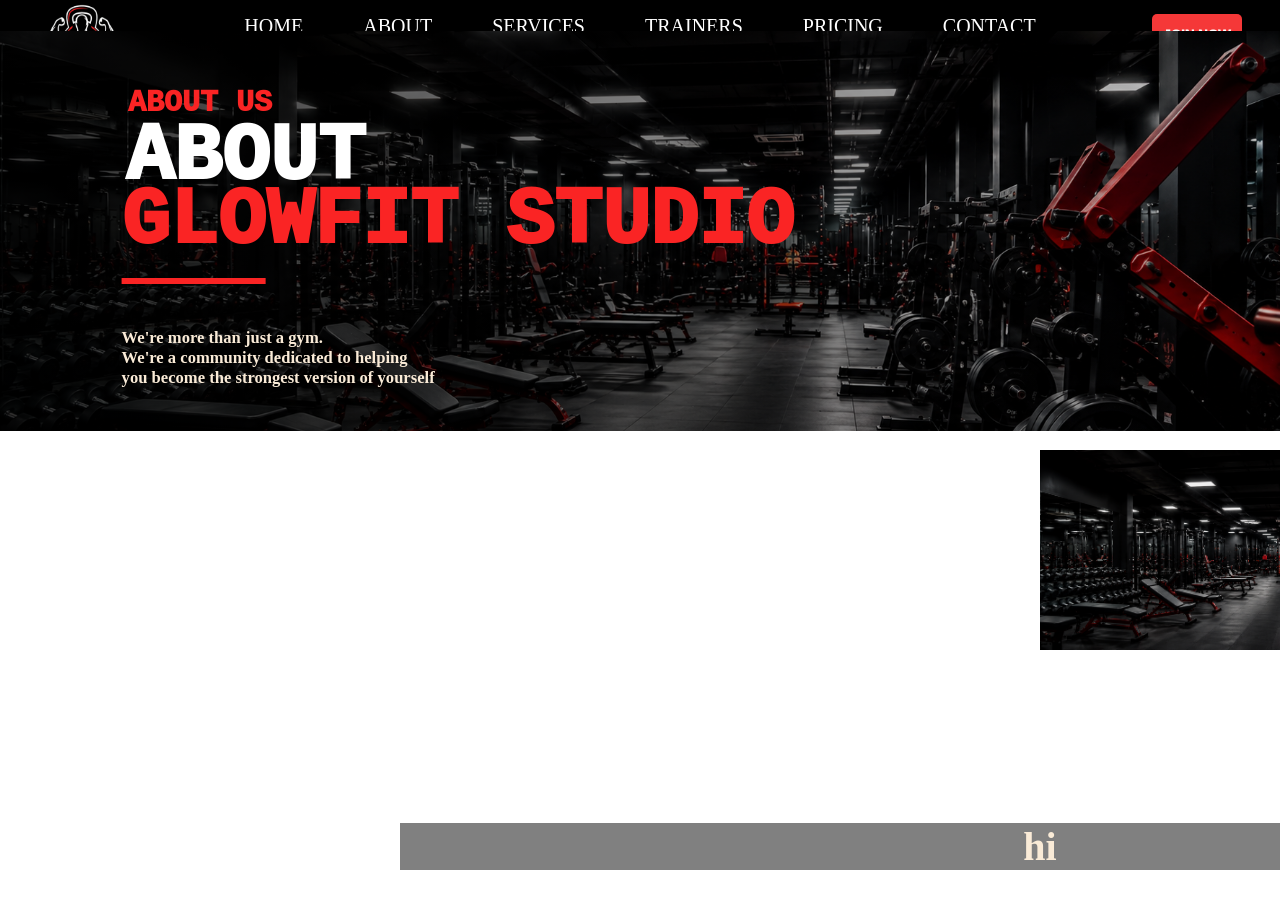
==== about.html @ 67d2dd6d "release 1.0" ====
<!DOCTYPE html>
<html lang="en">
<head>
    <meta charset="UTF-8">
    <meta name="viewport" content="width=device-width, initial-scale=1.0">
    <title>Document</title>
    <link rel="stylesheet" href="about.css">
    <link rel="icon" type="image/pmg" href="373debfb-84b7-4b43-a0fc-d32e017e0ee9.png">

</head>
<body>
    <div id="hero">
        <nav>
        <a href="Index.html">HOME</a>
        <a href="about.html">ABOUT</a>
        <a href="services.html">SERVICES</a>
        <a href="trainers.html">TRAINERS</a>
        <a href="Pricing.html">PRICING</a>
        <a href="Contact.html">CONTACT</a> 
       <button id="join" type="button">JOIN NOW</button>
        <img src="ee79e74f-3612-43bd-8979-023673e26bba.png" id="img1" alt="GLOWFIT" href="Index.html">
        <script src="Script.js"></script>
        </nav>

        <div id="div1">
            <h4  id="a1">ABOUT US</h4>
            <h1 style="color: white;" id="a2">ABOUT</h1>
            <h1 id="a3"><span id="a4">GLO</span>WFIT STUDIO</h1>

                            <div id="imp">
                                    <h5>We're more than just a gym.<br>We're a community dedicated to helping<br> you become the strongest version of yourself</h5>
                                    
                            </div>
        </div>
        

        <div id="div2">
            <h1>hi</h1>
            <img src="ChatGPT Image Jun 12, 2026, 11_48_11 PM.png" id="img2">
        </div>
</body>

</html>
---- about.css ----
html, body {
   
    background-size: cover;
    background-position: center;
    background-attachment: fixed;
    background-repeat: no-repeat;

    margin: 0;
    padding: 0;
      min-width: 1200px;
}

nav{

    margin: 0;
    padding: 0;
    justify-content: center;
    display: flex;
    gap:60px;
       min-width: 1200px;
}
a {
    position: relative;
    color: white;
    text-decoration: none;
    justify-content: space-evenly;
    font-size: 20px;
    top: 15px;
}

a::after {
    content: "";
    position: absolute;
    left: 0;
    bottom: -5px;
    width: 0;
    height: 2px;
    background-color: red;
    transition: width 0.3s ease;
}

a:hover {
     transition: 0.1s;
    color: red;
    transform: scale(1.05);
}

a:hover::after {
    width: 100%;
}

#img1{
   width: 250px;
   height: 200px;
   position: absolute;
   left: 0%;
   top: -6.5%;
}

#hero{

 text-align: center;
    color:antiquewhite;
    background-color:black;
    
    width: 100%;
    height: 85px;
    font-size: 20px;
    user-select: none;
    box-sizing: border-box;
    
}

button{
background-color: rgb(245, 56, 56);
    border: 0px;
    position: absolute;
    left: 90%;
    height:40px;
    width: 90px;
    bottom: 94%;
    color: white;
    border-radius: 5px;
    font-weight: 1000;
}
button:hover {
    transform: scale(1.05);
}

#div1{

     background:
        linear-gradient(
            to right,
            rgba(0,0,0,0.8),
            rgba(0,0,0,0.2)
        ),
        url("ChatGPT\ Image\ Jun\ 12\,\ 2026\,\ 11_48_11\ PM.png");

    position: relative;
    
    background-size: cover;
    background-position: center;
    background-repeat: no-repeat;
    height: 400px;
    width: 100%;
    margin: 0;
    padding: 0;
    top: 9%;

    text-align: left;
}

#a1{
    position: absolute;
    left: 10%;   
    font-weight: 1000;
    font-size: 30px;
    font-family: 'Courier New', Courier, monospace ;
    color: #fa2424;
    top: 15px;
}

#a2{
    position: absolute;
    left: 9.8%;
    top: 7%;
    font-weight: 1000;
    font-family: 'Courier New', Courier, monospace;
    font-size: 80px;
}

#a3{
    position: absolute;
    top: 23%;
    left: 9.5%;
    font-family: 'Courier New', Courier, monospace;
    font-size: 80px;
    font-weight: 1000;
    color: #fa2424;
 
 
}
#a4{
    text-decoration: underline;
    text-decoration-thickness: 6px;
    text-underline-offset: 35px;   
}

#imp{
    position: absolute;
    top: 270px;
    left:9.5% ;
}

/*div 2 starts here*/

#div2{
    
   background-color: gray;
   
    margin: 400px;
    width: 100%;
}

#img2{
    position: absolute;
    height: 200px;
    top: 50%;
}
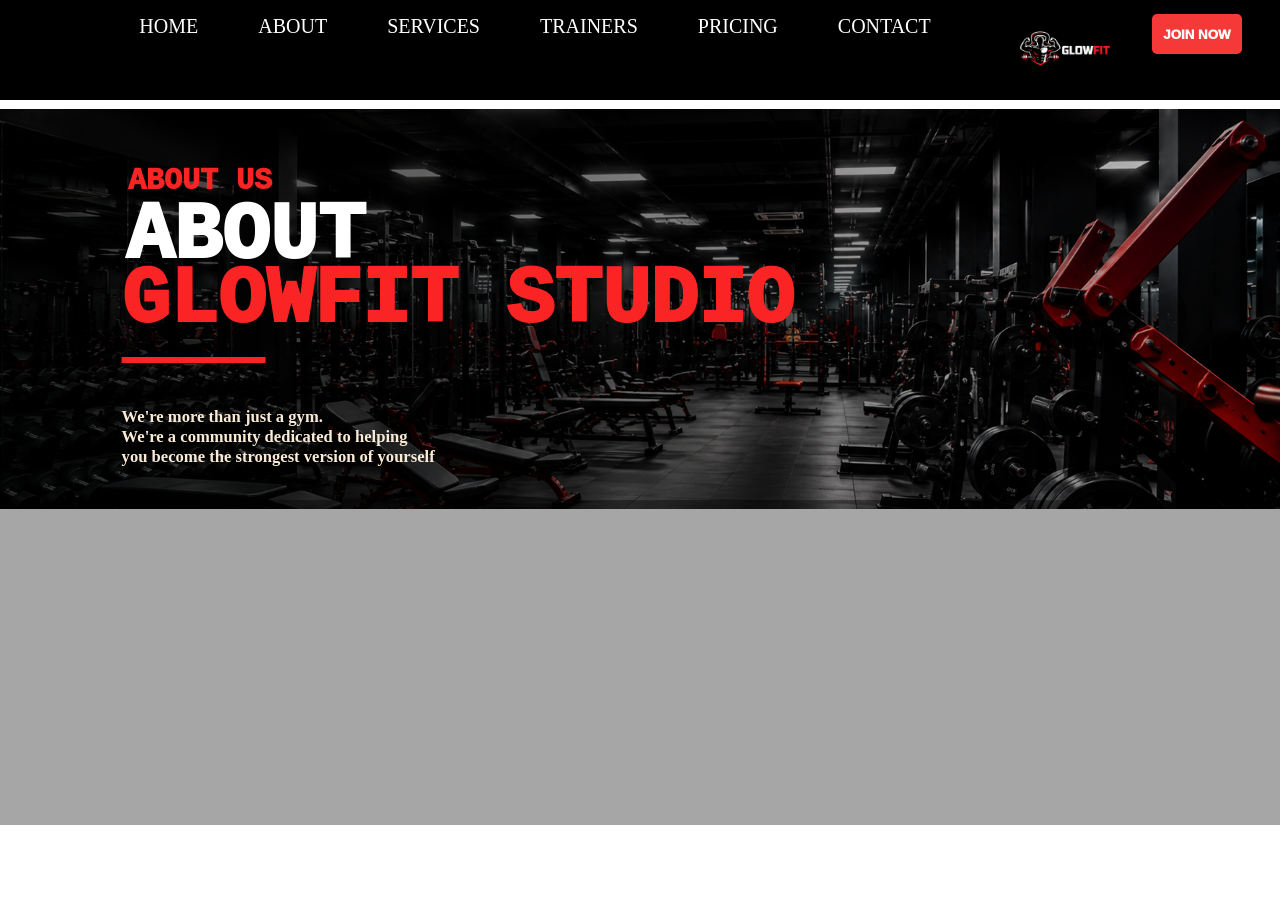
==== commit 423fd7b6: "release 2.1" ====
--- a/about.html
+++ b/about.html
@@ -11,14 +11,14 @@
 <body>
     <div id="hero">
         <nav>
-        <a href="Index.html">HOME</a>
+        <a href="index.html">HOME</a>
         <a href="about.html">ABOUT</a>
         <a href="services.html">SERVICES</a>
         <a href="trainers.html">TRAINERS</a>
         <a href="Pricing.html">PRICING</a>
         <a href="Contact.html">CONTACT</a> 
        <button id="join" type="button">JOIN NOW</button>
-        <img src="ee79e74f-3612-43bd-8979-023673e26bba.png" id="img1" alt="GLOWFIT" href="Index.html">
+        <img src="ee79e74f-3612-43bd-8979-023673e26bba.png" id="img1" alt="GLOWFIT" href="index.html">
         <script src="Script.js"></script>
         </nav>
 
@@ -35,7 +35,7 @@
         
 
         <div id="div2">
-            <h1>hi</h1>
+
             <img src="ChatGPT Image Jun 12, 2026, 11_48_11 PM.png" id="img2">
         </div>
 </body>
--- a/about.css
+++ b/about.css
@@ -11,7 +11,6 @@
 }
 
 nav{
-
     margin: 0;
     padding: 0;
     justify-content: center;
@@ -50,11 +49,14 @@
 }
 
 #img1{
-   width: 250px;
-   height: 200px;
-   position: absolute;
+    position: relative;
+   width: 150px;
+   height:100px;
+   
    left: 0%;
    top: -6.5%;
+
+
 }
 
 #hero{
@@ -64,7 +66,7 @@
     background-color:black;
     
     width: 100%;
-    height: 85px;
+    height: 100px;
     font-size: 20px;
     user-select: none;
     box-sizing: border-box;
@@ -156,15 +158,19 @@
 /*div 2 starts here*/
 
 #div2{
-    
-   background-color: gray;
+    position: relative;
+   background-color: rgba(0, 0, 0, 0.348);
+    margin: 0;
+    width: 100%;
+    padding: 60px;
    
-    margin: 400px;
-    width: 100%;
 }
 
 #img2{
-    position: absolute;
+    position: relative;
     height: 200px;
-    top: 50%;
+    width: 300px;
+    top: 60%;
+    right: 70%;
+    
 }
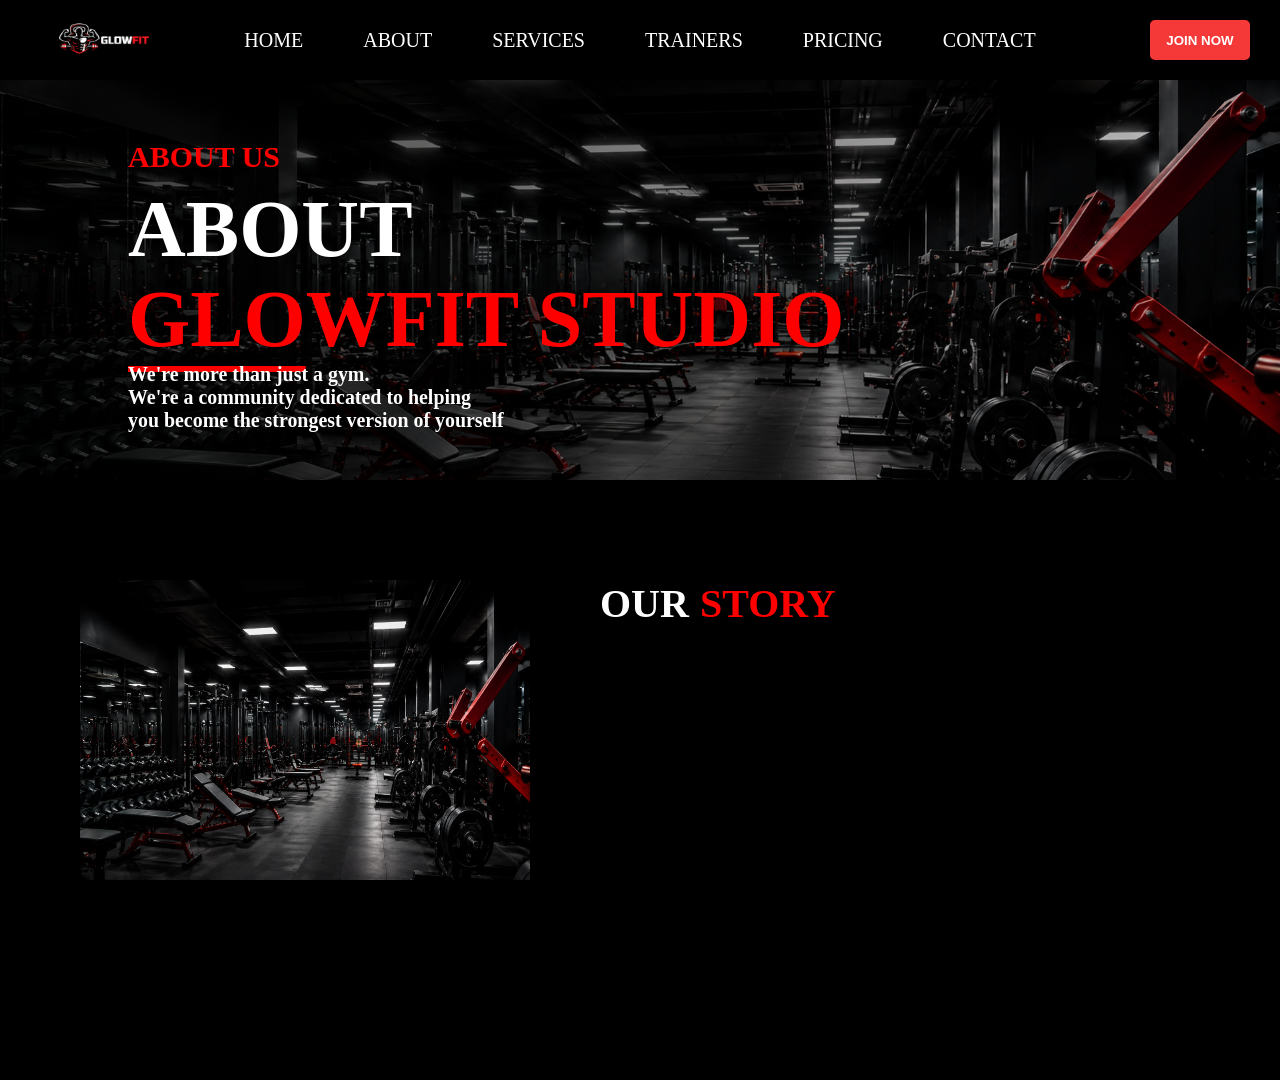
==== commit b791794c: "release 3.0" ====
--- a/about.html
+++ b/about.html
@@ -19,9 +19,9 @@
         <a href="Contact.html">CONTACT</a> 
        <button id="join" type="button">JOIN NOW</button>
         <img src="ee79e74f-3612-43bd-8979-023673e26bba.png" id="img1" alt="GLOWFIT" href="index.html">
-        <script src="Script.js"></script>
+        
         </nav>
-
+</div>
         <div id="div1">
             <h4  id="a1">ABOUT US</h4>
             <h1 style="color: white;" id="a2">ABOUT</h1>
@@ -37,7 +37,10 @@
         <div id="div2">
 
             <img src="ChatGPT Image Jun 12, 2026, 11_48_11 PM.png" id="img2">
+            <span id="sp1">OUR</span><span id="sp2"> STORY</span>
         </div>
+
+        
 </body>
 
 </html> 
--- a/about.css
+++ b/about.css
@@ -1,176 +1,162 @@
 html, body {
-   
-    background-size: cover;
-    background-position: center;
-    background-attachment: fixed;
-    background-repeat: no-repeat;
-
     margin: 0;
     padding: 0;
-      min-width: 1200px;
+}
+
+/* HEADER */
+
+#hero{
+    width: 100%;
+    height: 80px;
+    background-color: black;
 }
 
 nav{
-    margin: 0;
-    padding: 0;
+    height: 80px;
+    display: flex;
     justify-content: center;
-    display: flex;
-    gap:60px;
-       min-width: 1200px;
+    align-items: center;
+    gap: 60px;
+    position: relative;
 }
-a {
-    position: relative;
+
+a{
     color: white;
     text-decoration: none;
-    justify-content: space-evenly;
     font-size: 20px;
-    top: 15px;
+    position: relative;
 }
 
-a::after {
+a::after{
     content: "";
     position: absolute;
     left: 0;
     bottom: -5px;
     width: 0;
     height: 2px;
-    background-color: red;
-    transition: width 0.3s ease;
+    background: red;
+    transition: 0.3s;
 }
 
-a:hover {
-     transition: 0.1s;
+a:hover{
     color: red;
-    transform: scale(1.05);
 }
 
-a:hover::after {
+a:hover::after{
     width: 100%;
 }
 
 #img1{
-    position: relative;
-   width: 150px;
-   height:100px;
-   
-   left: 0%;
-   top: -6.5%;
-
-
+    position: absolute;
+    left: 30px;
+    width: 150px;
+    height: 90px;
+    top: -5px;
 }
 
-#hero{
-
- text-align: center;
-    color:antiquewhite;
-    background-color:black;
-    
-    width: 100%;
-    height: 100px;
-    font-size: 20px;
-    user-select: none;
-    box-sizing: border-box;
-    
+#join{
+    position: absolute;
+    right: 30px;
+    width: 100px;
+    height: 40px;
+    background: rgb(245,56,56);
+    border: none;
+    color: white;
+    border-radius: 5px;
+    font-weight: bold;
 }
 
-button{
-background-color: rgb(245, 56, 56);
-    border: 0px;
-    position: absolute;
-    left: 90%;
-    height:40px;
-    width: 90px;
-    bottom: 94%;
-    color: white;
-    border-radius: 5px;
-    font-weight: 1000;
-}
-button:hover {
-    transform: scale(1.05);
-}
+/* HERO IMAGE SECTION */
 
 #div1{
+    background:
+    linear-gradient(
+        to right,
+        rgba(0,0,0,0.8),
+        rgba(0,0,0,0.2)
+    ),
+    url("ChatGPT Image Jun 12, 2026, 11_48_11 PM.png");
 
-     background:
-        linear-gradient(
-            to right,
-            rgba(0,0,0,0.8),
-            rgba(0,0,0,0.2)
-        ),
-        url("ChatGPT\ Image\ Jun\ 12\,\ 2026\,\ 11_48_11\ PM.png");
-
-    position: relative;
-    
     background-size: cover;
     background-position: center;
     background-repeat: no-repeat;
+
+    width: 100%;
     height: 400px;
-    width: 100%;
+
+    position: relative;
     margin: 0;
-    padding: 0;
-    top: 9%;
-
-    text-align: left;
 }
 
 #a1{
     position: absolute;
-    left: 10%;   
-    font-weight: 1000;
+    left: 10%;
+    top: 20px;
+    color: red;
     font-size: 30px;
-    font-family: 'Courier New', Courier, monospace ;
-    color: #fa2424;
-    top: 15px;
 }
 
 #a2{
     position: absolute;
-    left: 9.8%;
-    top: 7%;
-    font-weight: 1000;
-    font-family: 'Courier New', Courier, monospace;
+    left: 10%;
+    top: 50px;
+    color: white;
     font-size: 80px;
 }
 
 #a3{
     position: absolute;
-    top: 23%;
-    left: 9.5%;
-    font-family: 'Courier New', Courier, monospace;
+    left: 10%;
+    top: 140px;
+    color: red;
     font-size: 80px;
-    font-weight: 1000;
-    color: #fa2424;
- 
- 
 }
+
 #a4{
     text-decoration: underline;
     text-decoration-thickness: 6px;
-    text-underline-offset: 35px;   
+    text-underline-offset: 20px;
 }
 
 #imp{
     position: absolute;
-    top: 270px;
-    left:9.5% ;
+    left: 10%;
+    top: 250px;
+    color: white;
+    font-size: 24px;
 }
 
-/*div 2 starts here*/
+/* SECTION 2 */
 
 #div2{
+    width: 100%;
+    height: 600px;
+    background: #000;
     position: relative;
-   background-color: rgba(0, 0, 0, 0.348);
-    margin: 0;
-    width: 100%;
-    padding: 60px;
-   
 }
 
 #img2{
-    position: relative;
-    height: 200px;
-    width: 300px;
-    top: 60%;
-    right: 70%;
-    
+    position: absolute;
+    left: 80px;
+    top: 100px;
+    width: 450px;
+    height: 300px;
+}
+
+#sp1{
+    position: absolute;
+    left: 600px;
+    top: 100px;
+    color: white;
+    font-size: 40px;
+    font-weight: bold;
+}
+
+#sp2{
+    position: absolute;
+    left: 700px;
+    top: 100px;
+    color: red;
+    font-size: 40px;
+    font-weight: bold;
 }
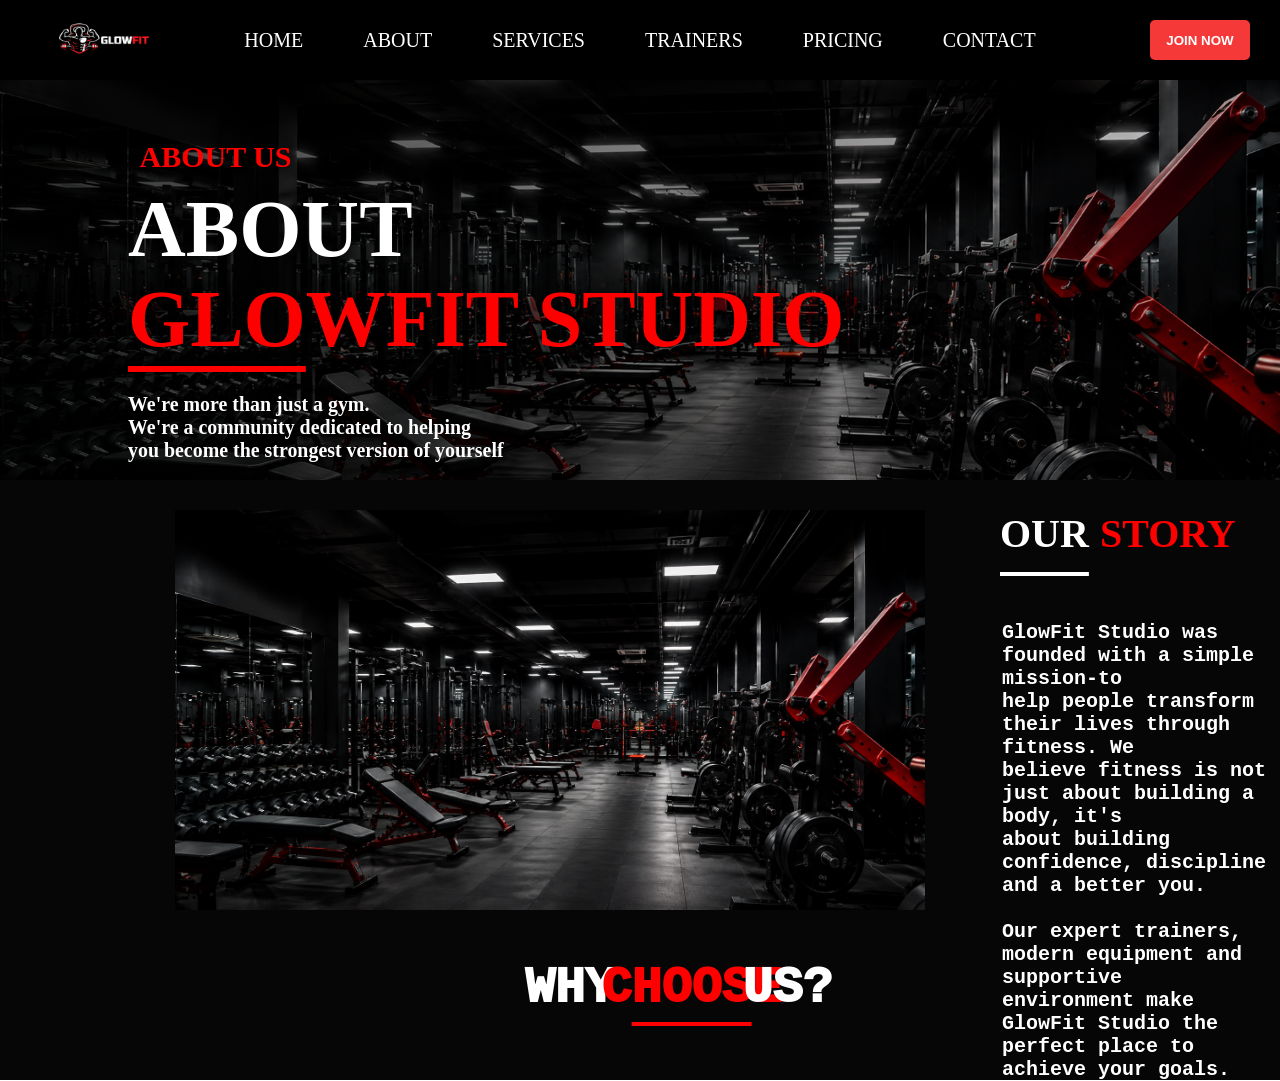
==== commit a5fa2be6: "release 3.1" ====
--- a/about.html
+++ b/about.html
@@ -36,8 +36,18 @@
 
         <div id="div2">
 
+            
+            
             <img src="ChatGPT Image Jun 12, 2026, 11_48_11 PM.png" id="img2">
+            
+            <div id="kl">
             <span id="sp1">OUR</span><span id="sp2"> STORY</span>
+            <h4 id="text2">GlowFit Studio was founded with a simple mission-to<br>help people transform their lives through fitness. We<br>believe fitness is not just about building a body, it's<br>about building confidence, discipline and a better you.<br><br>Our expert trainers, modern equipment and supportive<br>environment make GlowFit Studio the perfect place to achieve your goals.</h4>
+                </div>
+
+                <div id="k">
+                <span id="ch1">WHY</span><span id="sp3">C<span id="sp5">HOOS</span>E</span><span id="sp4">US?</span>
+        </div>
         </div>
 
         
--- a/about.css
+++ b/about.css
@@ -90,7 +90,7 @@
 
 #a1{
     position: absolute;
-    left: 10%;
+    left: 10.9%;
     top: 20px;
     color: red;
     font-size: 30px;
@@ -121,7 +121,7 @@
 #imp{
     position: absolute;
     left: 10%;
-    top: 250px;
+    top: 280px;
     color: white;
     font-size: 24px;
 }
@@ -131,32 +131,83 @@
 #div2{
     width: 100%;
     height: 600px;
-    background: #000;
+    background: #000000f9;
     position: relative;
 }
 
 #img2{
     position: absolute;
-    left: 80px;
-    top: 100px;
-    width: 450px;
-    height: 300px;
+    left: 175px;
+    top: 30px;
+    width: 750px;
+    height: 400px;
 }
 
 #sp1{
     position: absolute;
-    left: 600px;
-    top: 100px;
+    left: 1000px;
+    top: 30px;
     color: white;
     font-size: 40px;
     font-weight: bold;
+    text-decoration: underline;
+    text-decoration-thickness: 4px;
+    text-underline-offset: 25px;
+    
 }
 
 #sp2{
     position: absolute;
-    left: 700px;
-    top: 100px;
+    left: 1100px;
+    top: 30px;
     color: red;
     font-size: 40px;
     font-weight: bold;
+}
+
+#text2{
+    font-size: 20px;
+    font-family: 'Courier New', Courier, monospace;
+    color: white;
+    position: absolute;
+    left: 1002px;
+    top: 19%;
+}
+
+
+#sp3{
+    color: red;
+    position: absolute;
+    
+    left: 47%;
+    top: 80%;
+    font-family: 'Courier New', Courier, monospace;
+    font-size: 50px;
+    font-weight: 1000;
+}
+
+#ch1{
+    font-weight: 1000;
+    font-size: 50px;
+    position: absolute;
+    left: 41%;
+    top: 80%;
+    color: white;
+    font-family: 'Courier New', Courier, monospace;
+}
+
+#sp4{
+    font-weight: 1000;
+    font-size: 50px;
+    position: absolute;
+    left:  58%;
+    top: 80%;
+    color: white;
+    font-family: 'Courier New', Courier, monospace;
+}
+
+#sp5{
+    text-decoration: underline;
+    text-underline-offset: 20px;
+    text-decoration-thickness: 4px;
 }
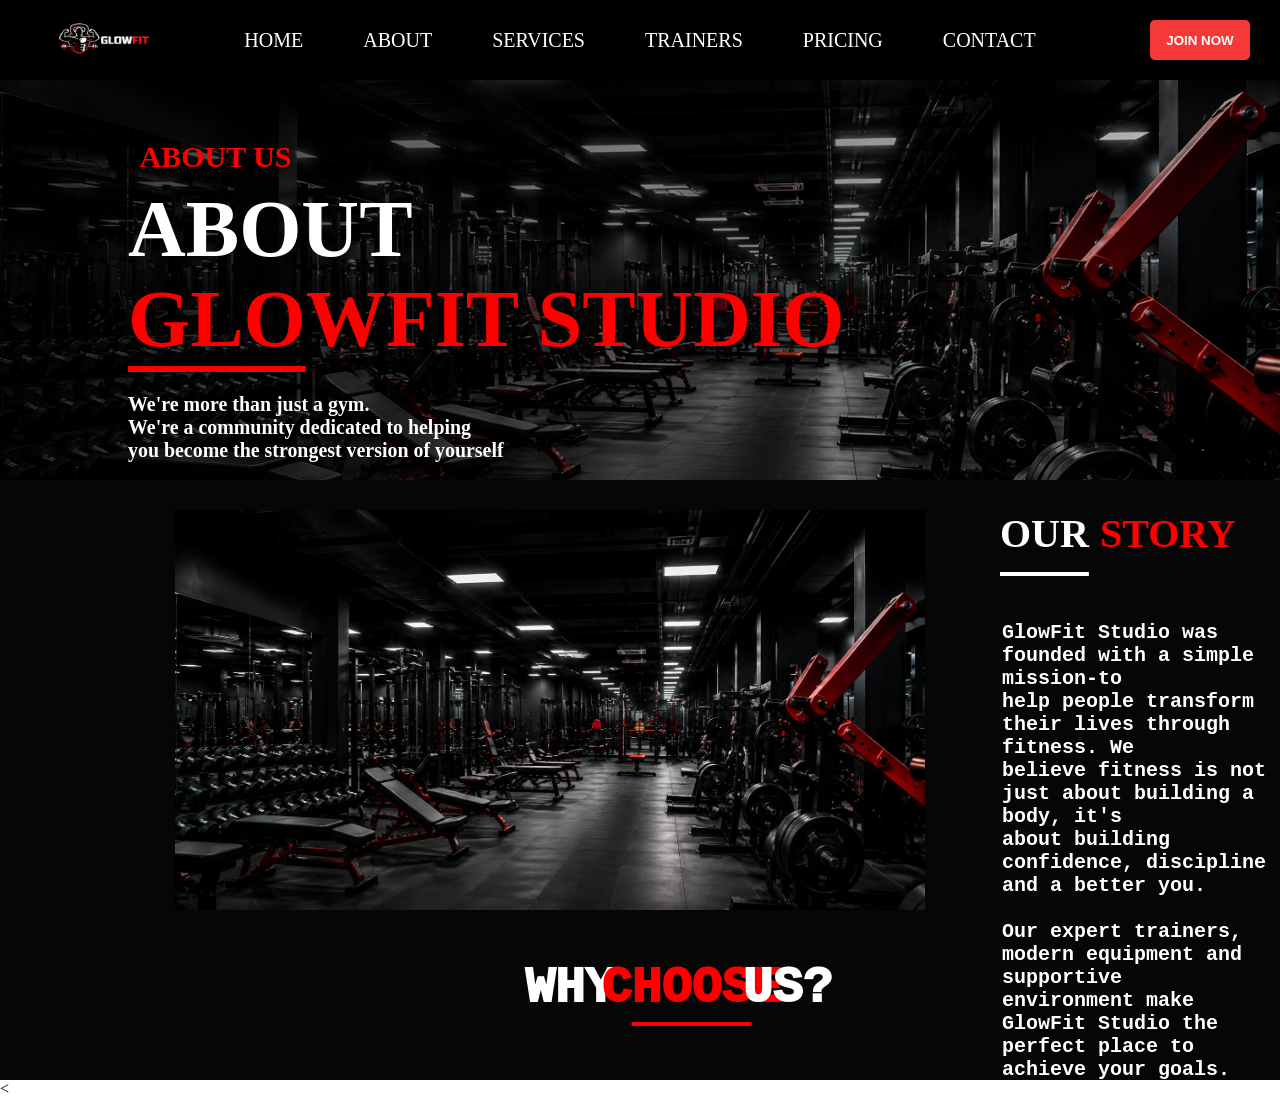
==== commit 1e31a236: "release 3.1.3" ====
--- a/about.html
+++ b/about.html
@@ -6,7 +6,7 @@
     <title>Document</title>
     <link rel="stylesheet" href="about.css">
     <link rel="icon" type="image/pmg" href="373debfb-84b7-4b43-a0fc-d32e017e0ee9.png">
-
+    <script src="Script.js"></script>
 </head>
 <body>
     <div id="hero">
@@ -50,7 +50,7 @@
         </div>
         </div>
 
-        
+        <
 </body>
 
 </html> 
